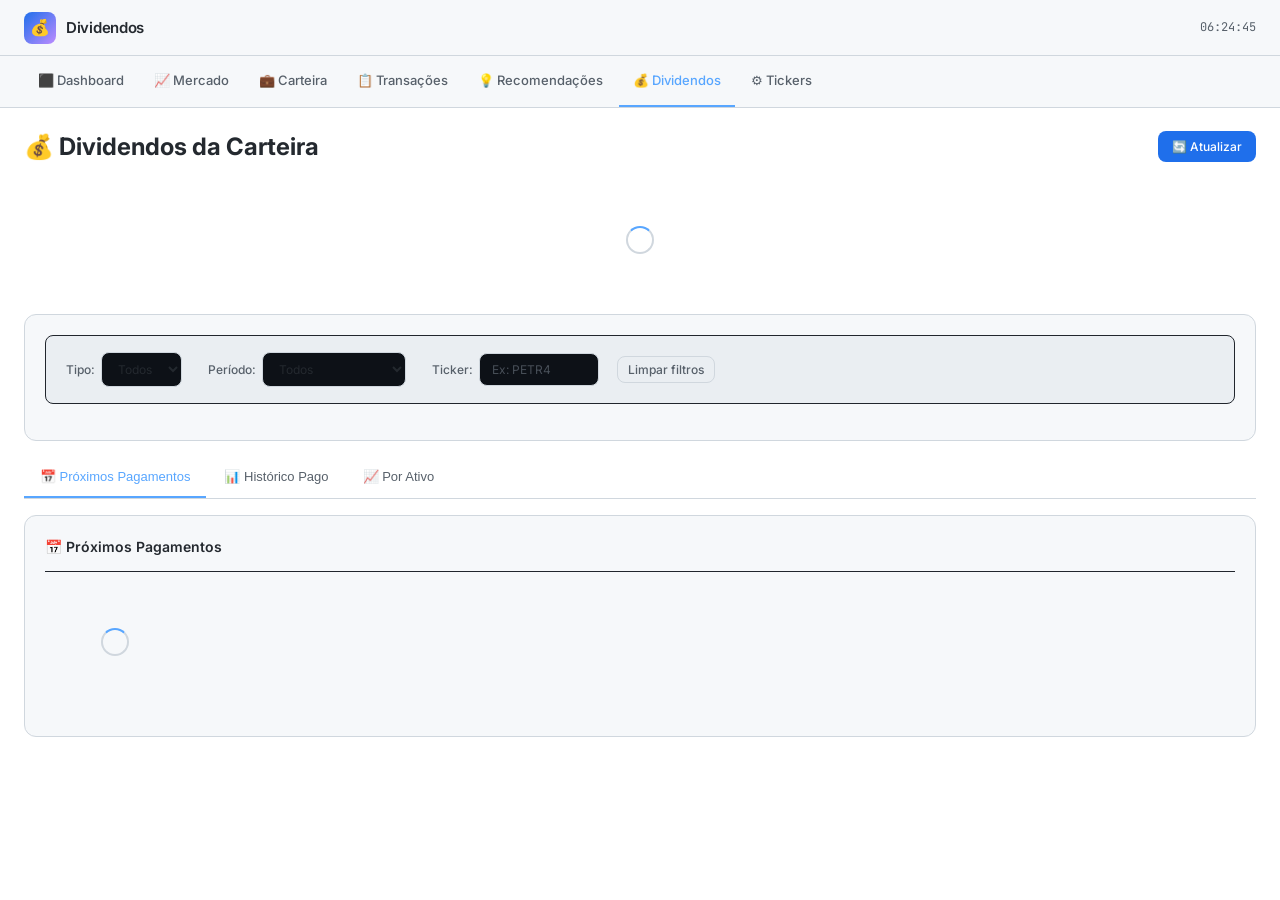
==== templates/dividends.html @ 09c8200e "Dividendos adicionados" ====
<!DOCTYPE html>
<html lang="pt-BR">
<head>
  <meta charset="UTF-8">
  <meta name="viewport" content="width=device-width, initial-scale=1.0">
  <title>Dividendos - Regulador Financeiro</title>
  <link rel="stylesheet" href="/static/style.css">
  <link rel="stylesheet" href="/static/dividends.css">
  <style>
    .div-header { display: flex; align-items: center; justify-content: space-between; gap: 16px; flex-wrap: wrap; margin-bottom: 20px; }
    .div-header h1 { font-size: 24px; font-weight: 700; display: flex; align-items: center; gap: 8px; }
    .div-refresh { display: flex; gap: 8px; }
    .div-refresh button { padding: 8px 14px; font-size: 12px; }

    .summary-grid { display: grid; grid-template-columns: repeat(auto-fit, minmax(200px, 1fr)); gap: 12px; margin-bottom: 20px; }
    .summary-card { background: var(--bg); border: 1px solid var(--border); border-radius: var(--radius-lg); padding: 16px; }
    .summary-card.highlight { border-color: var(--blue); background: rgba(88,166,255,.08); }
    .summary-label { font-size: 11px; color: var(--text-muted); text-transform: uppercase; letter-spacing: .4px; margin-bottom: 6px; }
    .summary-value { font-size: 20px; font-weight: 700; font-family: var(--mono); color: var(--text); }
    .summary-sub { font-size: 11px; color: var(--text-muted); margin-top: 4px; }

    .controls-bar { display: flex; gap: 10px; margin-bottom: 16px; flex-wrap: wrap; align-items: center; }
    .controls-bar select, .controls-bar input { padding: 8px 12px; border: 1px solid var(--border); border-radius: var(--radius); background: var(--bg-input); color: var(--text); font-size: 12px; }
    .controls-bar label { font-size: 12px; color: var(--text-muted); margin: 0; text-transform: none; letter-spacing: 0; display: flex; align-items: center; gap: 6px; }

    .tabs { display: flex; gap: 2px; margin-bottom: 16px; border-bottom: 1px solid var(--border); }
    .tab-btn { padding: 12px 16px; border: none; background: transparent; color: var(--text-muted); cursor: pointer; font-size: 13px; font-weight: 500; border-bottom: 2px solid transparent; transition: var(--transition); }
    .tab-btn.active { color: var(--blue); border-bottom-color: var(--blue); }
    .tab-btn:hover { color: var(--text); }

    .tab-content { display: none; }
    .tab-content.active { display: block; }

    /* ── CALENDÁRIO ────────────────────────────────────── */
    .calendar-grid { display: grid; grid-template-columns: repeat(auto-fill, minmax(140px, 1fr)); gap: 10px; margin-bottom: 20px; }
    .calendar-day { background: var(--bg); border: 1px solid var(--border); border-radius: var(--radius); padding: 12px; text-align: center; transition: var(--transition); }
    .calendar-day:hover { border-color: var(--blue); background: var(--bg-hover); }
    .calendar-day.past { opacity: .6; }
    .calendar-day.today { border-color: var(--blue); background: rgba(88,166,255,.1); }
    .calendar-day.future { border-color: var(--green); }
    .calendar-date { font-size: 11px; color: var(--text-muted); margin-bottom: 4px; }
    .calendar-ticker { font-family: var(--mono); font-size: 13px; font-weight: 700; color: var(--blue); margin-bottom: 4px; }
    .calendar-value { font-size: 14px; font-weight: 600; color: var(--green); }
    .calendar-qty { font-size: 10px; color: var(--text-muted); margin-top: 4px; }

    /* ── GRÁFICO ───────────────────────────────────────── */
    .chart-container { background: var(--bg); border: 1px solid var(--border); border-radius: var(--radius-lg); padding: 16px; margin-bottom: 20px; }
    .chart-title { font-size: 13px; font-weight: 600; color: var(--text); margin-bottom: 12px; }
    #monthlyChart { max-height: 300px; }

    /* ── TABELA ────────────────────────────────────────── */
    .table-container { overflow-x: auto; }
    table { width: 100%; border-collapse: collapse; font-size: 13px; }
    thead tr { border-bottom: 1px solid var(--border); }
    th { padding: 10px 12px; text-align: left; font-size: 11px; font-weight: 600; color: var(--text-muted); text-transform: uppercase; letter-spacing: .5px; }
    td { padding: 11px 12px; border-bottom: 1px solid var(--border-light); color: var(--text); }
    tbody tr { transition: background var(--transition); }
    tbody tr:hover { background: var(--bg-hover); }
    tbody tr:last-child td { border-bottom: none; }

    .ticker-badge { font-family: var(--mono); font-weight: 700; color: var(--blue); }
    .type-badge { display: inline-flex; align-items: center; padding: 2px 8px; border-radius: 20px; font-size: 11px; font-weight: 600; }
    .type-badge.fii { background: rgba(88,166,255,.15); color: var(--blue); }
    .type-badge.stock { background: rgba(63,185,80,.15); color: var(--green); }
    .status-badge { display: inline-flex; align-items: center; padding: 2px 8px; border-radius: 20px; font-size: 11px; font-weight: 600; }
    .status-badge.paid { background: rgba(63,185,80,.15); color: var(--green); }
    .status-badge.upcoming { background: rgba(210,153,34,.15); color: var(--yellow); }

    .value-positive { color: var(--green); font-weight: 600; }
    .value-muted { color: var(--text-muted); }

    /* ── EMPTY STATE ───────────────────────────────────── */
    .empty { text-align: center; padding: 48px 20px; color: var(--text-muted); }
    .empty-icon { font-size: 48px; margin-bottom: 12px; opacity: .4; }
    .empty-text { font-size: 14px; }

    /* ── LOADING ───────────────────────────────────────── */
    .loading-overlay { display: flex; align-items: center; justify-content: center; padding: 40px; }
    .spinner { width: 28px; height: 28px; border: 2px solid var(--border); border-top-color: var(--blue); border-radius: 50%; animation: spin .8s linear infinite; }
    @keyframes spin { to { transform: rotate(360deg); } }

    /* ── EXPANDABLE ROWS ───────────────────────────────── */
    .expandable-row { cursor: pointer; }
    .expandable-row:hover { background: var(--bg-hover); }
    .expand-icon { display: inline-block; transition: transform .2s; }
    .expand-icon.open { transform: rotate(90deg); }
    .expanded-content { display: none; background: var(--bg-hover); padding: 12px; border-radius: var(--radius); margin-top: 8px; font-size: 12px; }
    .expanded-content.show { display: block; }

    /* ── RESPONSIVE ────────────────────────────────────── */
    @media (max-width: 768px) {
      .div-header { flex-direction: column; align-items: flex-start; }
      .summary-grid { grid-template-columns: 1fr 1fr; }
      .calendar-grid { grid-template-columns: repeat(2, 1fr); }
      .controls-bar { flex-direction: column; }
      .controls-bar select, .controls-bar input { width: 100%; }
      table { font-size: 12px; }
      th, td { padding: 8px 10px; }
    }

    @media (max-width: 480px) {
      .summary-grid { grid-template-columns: 1fr; }
      .calendar-grid { grid-template-columns: 1fr; }
      .tabs { flex-wrap: wrap; }
      .tab-btn { padding: 10px 12px; font-size: 12px; }
    }
  </style>
</head>
<body>
<header>
  <div class="header-brand">
    <div class="logo">💰</div>
    <div>
      <h1>Dividendos</h1>
      <p>Histórico e Projeção</p>
    </div>
  </div>
  <span class="header-time" id="clock"></span>
</header>

<nav>
  <a href="/">⬛ Dashboard</a>
  <a href="/market">📈 Mercado</a>
  <a href="/portfolio">💼 Carteira</a>
  <a href="/transactions">📋 Transações</a>
  <a href="/recommendations">💡 Recomendações</a>
  <a href="/dividends" class="active">💰 Dividendos</a>
  <a href="/settings">⚙️ Tickers</a>
</nav>

<div class="container">

  <!-- HEADER COM REFRESH -->
  <div class="div-header">
    <h1>💰 Dividendos da Carteira</h1>
    <div class="div-refresh">
      <button class="btn btn-primary" id="refreshBtn" onclick="loadData()">🔄 Atualizar</button>
    </div>
  </div>

  <!-- RESUMO RÁPIDO -->
  <div class="summary-grid" id="summaryGrid">
    <div class="loading-overlay"><div class="spinner"></div></div>
  </div>

  <!-- CONTROLES E FILTROS -->
  <div class="card">
    <div class="controls-bar">
      <label>
        <span>Tipo:</span>
        <select id="filterType" onchange="applyFilters()">
          <option value="">Todos</option>
          <option value="fii">FIIs</option>
          <option value="stock">Ações</option>
        </select>
      </label>
      <label>
        <span>Período:</span>
        <select id="filterPeriod" onchange="applyFilters()">
          <option value="all">Todos</option>
          <option value="12m">Últimos 12 meses</option>
          <option value="6m">Últimos 6 meses</option>
          <option value="3m">Últimos 3 meses</option>
          <option value="1m">Último mês</option>
        </select>
      </label>
      <label>
        <span>Ticker:</span>
        <input type="text" id="filterTicker" placeholder="Ex: PETR4" onkeyup="applyFilters()" style="max-width: 120px;">
      </label>
      <button class="btn btn-ghost btn-sm" onclick="resetFilters()">Limpar filtros</button>
    </div>
  </div>

  <!-- ABAS -->
  <div class="tabs">
    <button class="tab-btn active" onclick="switchTab('upcoming')">📅 Próximos Pagamentos</button>
    <button class="tab-btn" onclick="switchTab('history')">📊 Histórico Pago</button>
    <button class="tab-btn" onclick="switchTab('assets')">📈 Por Ativo</button>
  </div>

  <!-- ABA: PRÓXIMOS PAGAMENTOS -->
  <div id="upcoming" class="tab-content active card">
    <h2>📅 Próximos Pagamentos</h2>
    <div class="calendar-grid" id="upcomingCalendar">
      <div class="loading-overlay"><div class="spinner"></div></div>
    </div>
  </div>

  <!-- ABA: HISTÓRICO PAGO -->
  <div id="history" class="tab-content card">
    <h2>📊 Histórico de Dividendos Pagos</h2>
    <div class="chart-container">
      <div class="chart-title">Dividendos Mensais (últimos 12 meses)</div>
      <canvas id="monthlyChart" width="400" height="200"></canvas>
    </div>
    <div class="table-container">
      <table id="historyTable">
        <thead>
          <tr>
            <th>Data Pagamento</th>
            <th>Ticker</th>
            <th>Tipo</th>
            <th>Qtd</th>
            <th>Valor/Ação</th>
            <th>Total Recebido</th>
          </tr>
        </thead>
        <tbody id="historyBody">
          <tr><td colspan="6" class="text-center"><div class="loading-overlay"><div class="spinner"></div></div></td></tr>
        </tbody>
      </table>
    </div>
  </div>

  <!-- ABA: POR ATIVO -->
  <div id="assets" class="tab-content card">
    <h2>📈 Dividendos por Ativo</h2>
    <div class="table-container">
      <table id="assetsTable">
        <thead>
          <tr>
            <th>Ticker</th>
            <th>Tipo</th>
            <th>Qtd</th>
            <th>DY</th>
            <th>Total 12m</th>
            <th>Próximo Pagamento</th>
            <th>Valor Próximo</th>
          </tr>
        </thead>
        <tbody id="assetsBody">
          <tr><td colspan="7" class="text-center"><div class="loading-overlay"><div class="spinner"></div></div></td></tr>
        </tbody>
      </table>
    </div>
  </div>

</div>

<script src="/static/script.js"></script>
<script>
const fmt = v => new Intl.NumberFormat('pt-BR', {style:'currency', currency:'BRL'}).format(v ?? 0);
const pct = v => v != null ? Number(v).toFixed(2) + '%' : '—';
const fmtDate = d => new Date(d).toLocaleDateString('pt-BR');

let fullData = null;
let filteredData = null;

function tick() {
  document.getElementById('clock').textContent = new Date().toLocaleTimeString('pt-BR');
}
tick();
setInterval(tick, 1000);

async function loadData() {
  const btn = document.getElementById('refreshBtn');
  btn.disabled = true;
  btn.textContent = '⏳ Carregando...';

  try {
    const res = await fetch('/api/dividends/full').then(r => r.json()).catch(() => null);
    if (!res?.success) {
      alert('Erro ao carregar dividendos');
      return;
    }

    fullData = res.data;
    filteredData = JSON.parse(JSON.stringify(fullData));
    renderAll();
  } finally {
    btn.disabled = false;
    btn.textContent = '🔄 Atualizar';
  }
}

function renderAll() {
  renderSummary();
  renderUpcoming();
  renderHistory();
  renderAssets();
}

function renderSummary() {
  if (!fullData) return;
  const s = fullData;
  const next = s.upcoming[0];
  const nextLabel = next
    ? next.tickers.join(' + ') + ' \u2022 ' + fmtDate(next.pay_date)
    : 'Nenhum agendado';

  document.getElementById('summaryGrid').innerHTML = `
    <div class="summary-card highlight">
      <div class="summary-label">Total Recebido (todo período)</div>
      <div class="summary-value value-positive">${fmt(s.total_all)}</div>
      <div class="summary-sub">12m: ${fmt(s.total_12m)} &nbsp;|&nbsp; média ${fmt(s.avg_monthly)}/mês</div>
    </div>
    <div class="summary-card">
      <div class="summary-label">Pr\u00f3ximo Pagamento</div>
      <div class="summary-value value-positive">${next ? fmt(next.total) : '\u2014'}</div>
      <div class="summary-sub">${nextLabel}</div>
    </div>
    <div class="summary-card">
      <div class="summary-label">Mensal M\u00e9dio Total</div>
      <div class="summary-value">${fmt(s.proj_monthly_total)}</div>
      <div class="summary-sub">
        FIIs ${fmt(s.fii_proj_monthly)} &nbsp;|&nbsp; A\u00e7\u00f5es ${fmt(s.stock_proj_monthly)}
      </div>
    </div>
    <div class="summary-card">
      <div class="summary-label">FIIs \u2014 Mensal Garantido</div>
      <div class="summary-value value-positive">${fmt(s.fii_proj_monthly)}</div>
      <div class="summary-sub">anual: ${fmt(s.fii_proj_monthly * 12)}</div>
    </div>
    <div class="summary-card">
      <div class="summary-label">A\u00e7\u00f5es \u2014 Mensal M\u00e9dio</div>
      <div class="summary-value">${fmt(s.stock_proj_monthly)}</div>
      <div class="summary-sub">anual: ${fmt(s.stock_proj_monthly * 12)}</div>
    </div>
  `;
}

function renderUpcoming() {
  if (!filteredData?.upcoming) return;
  const type  = document.getElementById('filterType').value;
  const tkFilter = document.getElementById('filterTicker').value.toUpperCase();

  // Filtra itens individuais dentro de cada grupo
  const groups = filteredData.upcoming.map(g => {
    const items = (g.items || []).filter(e => {
      if (type === 'fii'   && !e.is_fii) return false;
      if (type === 'stock' &&  e.is_fii) return false;
      if (tkFilter && !e.ticker.includes(tkFilter)) return false;
      return true;
    });
    if (!items.length) return null;
    return {
      pay_date: g.pay_date,
      tickers:  items.map(e => e.ticker),
      total:    items.reduce((s, e) => s + e.total, 0),
      items,
    };
  }).filter(Boolean);

  if (!groups.length) {
    document.getElementById('upcomingCalendar').innerHTML =
      `<div class="empty" style="grid-column:1/-1">
        <div class="empty-icon">📅</div>
        <div class="empty-text">Nenhum pagamento futuro agendado</div>
      </div>`;
    return;
  }

  document.getElementById('upcomingCalendar').innerHTML = groups.map((g, i) => {
    const daysUntil = Math.ceil((new Date(g.pay_date) - new Date()) / 86400000);
    const tickerBadges = g.tickers.map(t =>
      `<span class="ticker-badge" style="display:inline-block;margin:1px 2px">${t}</span>`
    ).join('');
    const detail = g.items.map(e =>
      `<div style="font-size:10px;color:var(--text-muted);margin-top:2px">${e.ticker} ${fmt(e.total)}</div>`
    ).join('');
    return `
      <div class="calendar-day future fade-in-up" style="animation-delay:${i*50}ms">
        <div class="calendar-date">${fmtDate(g.pay_date)}</div>
        <div style="margin:4px 0">${tickerBadges}</div>
        <div class="calendar-value">${fmt(g.total)}</div>
        ${g.items.length > 1 ? detail : ''}
        <div class="status-indicator upcoming" style="margin-top:6px;font-size:10px">${daysUntil} dias</div>
      </div>`;
  }).join('');
}

function renderHistory() {
  if (!filteredData?.paid_12m) return;
  const paid = filteredData.paid_12m.filter(e => {
    if (document.getElementById('filterType').value === 'fii' && !e.is_fii) return false;
    if (document.getElementById('filterType').value === 'stock' && e.is_fii) return false;
    if (document.getElementById('filterTicker').value && !e.ticker.includes(document.getElementById('filterTicker').value.toUpperCase())) return false;
    return true;
  });

  // Tabela
  if (!paid.length) {
    document.getElementById('historyBody').innerHTML = `
      <tr><td colspan="6" class="text-center empty-text">Nenhum dividendo pago no período</td></tr>
    `;
  } else {
    document.getElementById('historyBody').innerHTML = paid.map(e => `
      <tr>
        <td>${fmtDate(e.pay_date)}</td>
        <td class="ticker-badge">${e.ticker}</td>
        <td><span class="type-badge ${e.is_fii ? 'fii' : 'stock'}">${e.is_fii ? 'FII' : 'Ação'}</span></td>
        <td>${e.quantity}</td>
        <td class="mono">${fmt(e.value_per_share)}</td>
        <td class="value-positive">${fmt(e.total)}</td>
      </tr>
    `).join('');
  }

  // Gráfico mensal
  renderMonthlyChart(paid);
}

function renderMonthlyChart(paid) {
  const canvas = document.getElementById('monthlyChart');
  if (!canvas) return;

  const ctx = canvas.getContext('2d');
  const monthlyMap = {};

  paid.forEach(e => {
    const mo = e.pay_date.substring(0, 7);
    monthlyMap[mo] = (monthlyMap[mo] || 0) + e.total;
  });

  const months = Object.keys(monthlyMap).sort();
  const values = months.map(m => monthlyMap[m]);
  const maxVal = Math.max(...values, 1);

  // Limpar canvas
  ctx.clearRect(0, 0, canvas.width, canvas.height);

  const padding = 40;
  const chartWidth = canvas.width - padding * 2;
  const chartHeight = canvas.height - padding * 2;
  const barWidth = chartWidth / months.length * 0.7;
  const barGap = chartWidth / months.length;

  // Eixos
  ctx.strokeStyle = getComputedStyle(document.documentElement).getPropertyValue('--border').trim();
  ctx.lineWidth = 1;
  ctx.beginPath();
  ctx.moveTo(padding, padding);
  ctx.lineTo(padding, canvas.height - padding);
  ctx.lineTo(canvas.width - padding, canvas.height - padding);
  ctx.stroke();

  // Barras
  ctx.fillStyle = getComputedStyle(document.documentElement).getPropertyValue('--green').trim();
  months.forEach((m, i) => {
    const barHeight = (values[i] / maxVal) * chartHeight;
    const x = padding + i * barGap + (barGap - barWidth) / 2;
    const y = canvas.height - padding - barHeight;
    ctx.fillRect(x, y, barWidth, barHeight);
  });

  // Labels
  ctx.fillStyle = getComputedStyle(document.documentElement).getPropertyValue('--text-muted').trim();
  ctx.font = '11px Inter';
  ctx.textAlign = 'center';
  months.forEach((m, i) => {
    const x = padding + i * barGap + barGap / 2;
    ctx.fillText(m.substring(5), x, canvas.height - padding + 16);
  });
}

function renderAssets() {
  if (!filteredData?.summary) return;
  const summary = filteredData.summary.filter(a => {
    if (document.getElementById('filterType').value === 'fii' && !a.is_fii) return false;
    if (document.getElementById('filterType').value === 'stock' && a.is_fii) return false;
    if (document.getElementById('filterTicker').value && !a.ticker.includes(document.getElementById('filterTicker').value.toUpperCase())) return false;
    return true;
  }).sort((a, b) => b.total_12m - a.total_12m);

  if (!summary.length) {
    document.getElementById('assetsBody').innerHTML = `
      <tr><td colspan="7" class="text-center empty-text">Nenhum ativo encontrado</td></tr>
    `;
    return;
  }

  document.getElementById('assetsBody').innerHTML = summary.map((a, i) => {
    const dyClass = a.dy >= 8 ? 'positive' : a.dy >= 6 ? 'neutral' : 'negative';
    const monthsLabel = a.paid_months && a.paid_months.length
      ? a.paid_months.map(m => { const [y,mo] = m.split('-'); return `${mo}/${y}`; }).join(', ')
      : null;
    return `
      <tr style="animation: fadeInUp 0.3s ease-out ${i * 30}ms both;">
        <td class="ticker-badge">${a.ticker}</td>
        <td><span class="type-badge ${a.is_fii ? 'fii' : 'stock'}">${a.is_fii ? 'FII' : 'Ação'}</span></td>
        <td>${a.quantity}</td>
        <td class="mono ${dyClass}">${pct(a.dy)}</td>
        <td class="value-positive" ${monthsLabel ? `title="Meses pagos: ${monthsLabel}" style="cursor:help;border-bottom:1px dotted var(--green)"` : ''}>${fmt(a.total_12m)}</td>
        <td>${a.next_pay_date ? fmtDate(a.next_pay_date) : '—'}</td>
        <td class="value-positive">${a.next_pay_value ? fmt(a.next_pay_value) : '—'}</td>
      </tr>
    `;
  }).join('');
}

function switchTab(tab) {
  document.querySelectorAll('.tab-content').forEach(t => t.classList.remove('active'));
  document.querySelectorAll('.tab-btn').forEach(b => b.classList.remove('active'));
  document.getElementById(tab).classList.add('active');
  event.target.classList.add('active');
}

function applyFilters() {
  if (!fullData) return;
  filteredData = JSON.parse(JSON.stringify(fullData));
  renderUpcoming();
  renderHistory();
  renderAssets();
}

function resetFilters() {
  document.getElementById('filterType').value = '';
  document.getElementById('filterPeriod').value = 'all';
  document.getElementById('filterTicker').value = '';
  applyFilters();
}

// Carregar dados ao abrir
loadData();
setInterval(loadData, 300000); // Atualizar a cada 5 minutos

// Suporte a atalhos de teclado
document.addEventListener('keydown', (e) => {
  if (e.ctrlKey || e.metaKey) {
    if (e.key === 'r') {
      e.preventDefault();
      loadData();
    }
  }
});

// Notificacao de proximos pagamentos
function checkUpcomingPayments() {
  if (!fullData?.upcoming) return;
  const now = new Date();
  const upcoming = fullData.upcoming.filter(e => {
    const payDate = new Date(e.pay_date);
    const daysUntil = (payDate - now) / (1000 * 60 * 60 * 24);
    return daysUntil > 0 && daysUntil <= 7;
  });
  
  if (upcoming.length > 0 && 'Notification' in window && Notification.permission === 'granted') {
    const total = upcoming.reduce((sum, e) => sum + e.total, 0);
    new Notification('Dividendos Proximos', {
      body: `${upcoming.length} pagamento(s) nos proximos 7 dias: ${fmt(total)}`,
      icon: '💰'
    });
  }
}

// Solicitar permissao para notificacoes
if ('Notification' in window && Notification.permission === 'default') {
  Notification.requestPermission();
}

// Verificar pagamentos proximos a cada hora
setInterval(checkUpcomingPayments, 3600000);
</script>
</body>
</html>
---- static/style.css ----
@import url('https://fonts.googleapis.com/css2?family=Inter:wght@300;400;500;600;700&family=JetBrains+Mono:wght@400;500&display=swap');

:root {
  --bg:          #0d1117;
  --bg-card:     #161b22;
  --bg-hover:    #1c2128;
  --bg-input:    #0d1117;
  --border:      #30363d;
  --border-light:#21262d;

  --text:        #e6edf3;
  --text-muted:  #8b949e;
  --text-dim:    #484f58;

  --green:       #3fb950;
  --green-dim:   rgba(63,185,80,.15);
  --red:         #f85149;
  --red-dim:     rgba(248,81,73,.15);
  --yellow:      #d29922;
  --yellow-dim:  rgba(210,153,34,.15);
  --blue:        #58a6ff;
  --blue-dim:    rgba(88,166,255,.12);
  --purple:      #bc8cff;

  --accent:      #1f6feb;
  --accent-hover:#388bfd;

  --radius:      8px;
  --radius-lg:   12px;
  --shadow:      0 4px 24px rgba(0,0,0,.4);
  --transition:  .18s ease;

  --font:        'Inter', system-ui, sans-serif;
  --mono:        'JetBrains Mono', monospace;
}

*, *::before, *::after { box-sizing: border-box; margin: 0; padding: 0; }

html { scroll-behavior: smooth; }

body {
  font-family: var(--font);
  background: var(--bg);
  color: var(--text);
  line-height: 1.6;
  min-height: 100vh;
  font-size: 14px;
}

/* ── SCROLLBAR ─────────────────────────────────────── */
::-webkit-scrollbar { width: 6px; height: 6px; }
::-webkit-scrollbar-track { background: var(--bg); }
::-webkit-scrollbar-thumb { background: var(--border); border-radius: 3px; }
::-webkit-scrollbar-thumb:hover { background: var(--text-dim); }

/* ── HEADER ────────────────────────────────────────── */
header {
  background: var(--bg-card);
  border-bottom: 1px solid var(--border);
  padding: 0 24px;
  height: 56px;
  display: flex;
  align-items: center;
  justify-content: space-between;
  position: sticky;
  top: 0;
  z-index: 100;
  backdrop-filter: blur(8px);
}

.header-brand {
  display: flex;
  align-items: center;
  gap: 10px;
}

.header-brand .logo {
  width: 32px;
  height: 32px;
  background: linear-gradient(135deg, var(--accent), var(--purple));
  border-radius: 8px;
  display: flex;
  align-items: center;
  justify-content: center;
  font-size: 16px;
  flex-shrink: 0;
}

.header-brand h1 {
  font-size: 15px;
  font-weight: 600;
  color: var(--text);
  letter-spacing: -.3px;
}

.header-brand p {
  font-size: 11px;
  color: var(--text-muted);
  display: none;
}

.header-time {
  font-family: var(--mono);
  font-size: 12px;
  color: var(--text-muted);
}

/* ── NAV ───────────────────────────────────────────── */
nav {
  background: var(--bg-card);
  border-bottom: 1px solid var(--border);
  padding: 0 24px;
  display: flex;
  gap: 2px;
  overflow-x: auto;
}

nav::-webkit-scrollbar { height: 0; }

nav a {
  color: var(--text-muted);
  text-decoration: none;
  padding: 14px 14px;
  font-size: 13px;
  font-weight: 500;
  border-bottom: 2px solid transparent;
  transition: var(--transition);
  white-space: nowrap;
  display: flex;
  align-items: center;
  gap: 6px;
}

nav a:hover { color: var(--text); }

nav a.active {
  color: var(--blue);
  border-bottom-color: var(--blue);
}

/* ── CONTAINER ─────────────────────────────────────── */
.container {
  max-width: 1400px;
  margin: 0 auto;
  padding: 20px 24px;
}

/* ── CARD ──────────────────────────────────────────── */
.card {
  background: var(--bg-card);
  border: 1px solid var(--border);
  border-radius: var(--radius-lg);
  padding: 20px;
  margin-bottom: 16px;
}

.card-header {
  display: flex;
  align-items: center;
  justify-content: space-between;
  margin-bottom: 16px;
  padding-bottom: 12px;
  border-bottom: 1px solid var(--border-light);
}

.card-header h2 {
  font-size: 14px;
  font-weight: 600;
  color: var(--text);
  display: flex;
  align-items: center;
  gap: 8px;
}

.card h2 {
  font-size: 14px;
  font-weight: 600;
  color: var(--text);
  margin-bottom: 16px;
  padding-bottom: 12px;
  border-bottom: 1px solid var(--border-light);
  display: flex;
  align-items: center;
  gap: 8px;
}

/* ── STAT GRID ─────────────────────────────────────── */
.stats-grid {
  display: grid;
  grid-template-columns: repeat(auto-fit, minmax(180px, 1fr));
  gap: 12px;
  margin-bottom: 16px;
}

.stat-card {
  background: var(--bg);
  border: 1px solid var(--border);
  border-radius: var(--radius);
  padding: 16px;
  position: relative;
  overflow: hidden;
}

.stat-card::before {
  content: '';
  position: absolute;
  top: 0; left: 0; right: 0;
  height: 2px;
  background: var(--accent);
}

.stat-card.green::before { background: var(--green); }
.stat-card.red::before   { background: var(--red); }
.stat-card.yellow::before{ background: var(--yellow); }
.stat-card.blue::before  { background: var(--blue); }

.stat-label {
  font-size: 11px;
  font-weight: 500;
  color: var(--text-muted);
  text-transform: uppercase;
  letter-spacing: .6px;
  margin-bottom: 6px;
}

.stat-value {
  font-size: 22px;
  font-weight: 700;
  color: var(--text);
  font-family: var(--mono);
  letter-spacing: -.5px;
}

.stat-value.positive { color: var(--green); }
.stat-value.negative { color: var(--red); }

.stat-sub {
  font-size: 11px;
  color: var(--text-muted);
  margin-top: 4px;
}

/* ── GRID LAYOUTS ──────────────────────────────────── */
.grid { display: grid; gap: 16px; }
.grid-2 { grid-template-columns: repeat(auto-fit, minmax(320px, 1fr)); }
.grid-3 { grid-template-columns: repeat(auto-fit, minmax(240px, 1fr)); }
.grid-4 { grid-template-columns: repeat(auto-fit, minmax(180px, 1fr)); }

/* ── TABLE ─────────────────────────────────────────── */
.table-wrap { overflow-x: auto; }

table {
  width: 100%;
  border-collapse: collapse;
  font-size: 13px;
}

thead tr {
  border-bottom: 1px solid var(--border);
}

th {
  padding: 10px 12px;
  text-align: left;
  font-size: 11px;
  font-weight: 600;
  color: var(--text-muted);
  text-transform: uppercase;
  letter-spacing: .5px;
  white-space: nowrap;
}

td {
  padding: 11px 12px;
  border-bottom: 1px solid var(--border-light);
  color: var(--text);
}

tbody tr { transition: background var(--transition); }
tbody tr:hover { background: var(--bg-hover); }
tbody tr:last-child td { border-bottom: none; }

.ticker-cell {
  font-family: var(--mono);
  font-weight: 600;
  font-size: 13px;
  color: var(--blue);
}

/* ── BADGES ────────────────────────────────────────── */
.badge {
  display: inline-flex;
  align-items: center;
  padding: 2px 8px;
  border-radius: 20px;
  font-size: 11px;
  font-weight: 600;
  letter-spacing: .3px;
}

.badge-green  { background: var(--green-dim);  color: var(--green); }
.badge-red    { background: var(--red-dim);    color: var(--red); }
.badge-yellow { background: var(--yellow-dim); color: var(--yellow); }
.badge-blue   { background: var(--blue-dim);   color: var(--blue); }

/* ── POSITIVE / NEGATIVE ───────────────────────────── */
.positive { color: var(--green); font-weight: 500; }
.negative { color: var(--red);   font-weight: 500; }
.neutral  { color: var(--yellow); font-weight: 500; }

/* ── FORMS ─────────────────────────────────────────── */
.form-group { margin-bottom: 14px; }

label {
  display: block;
  font-size: 12px;
  font-weight: 500;
  color: var(--text-muted);
  margin-bottom: 6px;
  text-transform: uppercase;
  letter-spacing: .4px;
}

input, select, textarea {
  width: 100%;
  background: var(--bg-input);
  border: 1px solid var(--border);
  border-radius: var(--radius);
  color: var(--text);
  font-family: var(--font);
  font-size: 13px;
  padding: 9px 12px;
  transition: border-color var(--transition), box-shadow var(--transition);
  outline: none;
}

input:focus, select:focus, textarea:focus {
  border-color: var(--accent);
  box-shadow: 0 0 0 3px rgba(31,111,235,.2);
}

input::placeholder { color: var(--text-dim); }

select option { background: var(--bg-card); }

input[type="date"]::-webkit-calendar-picker-indicator {
  filter: invert(.5);
  cursor: pointer;
}

.form-row {
  display: grid;
  grid-template-columns: 1fr 1fr;
  gap: 12px;
}

.input-group {
  display: flex;
  gap: 8px;
}

.input-group input { flex: 1; }

/* ── BUTTONS ───────────────────────────────────────── */
.btn {
  display: inline-flex;
  align-items: center;
  justify-content: center;
  gap: 6px;
  padding: 8px 16px;
  border: none;
  border-radius: var(--radius);
  font-family: var(--font);
  font-size: 13px;
  font-weight: 500;
  cursor: pointer;
  transition: var(--transition);
  text-decoration: none;
  white-space: nowrap;
  user-select: none;
}

.btn-primary {
  background: var(--accent);
  color: #fff;
}
.btn-primary:hover { background: var(--accent-hover); }

.btn-success {
  background: rgba(63,185,80,.15);
  color: var(--green);
  border: 1px solid rgba(63,185,80,.3);
}
.btn-success:hover { background: rgba(63,185,80,.25); }

.btn-danger {
  background: rgba(248,81,73,.15);
  color: var(--red);
  border: 1px solid rgba(248,81,73,.3);
}
.btn-danger:hover { background: rgba(248,81,73,.25); }

.btn-ghost {
  background: transparent;
  color: var(--text-muted);
  border: 1px solid var(--border);
}
.btn-ghost:hover { background: var(--bg-hover); color: var(--text); }

.btn-block { width: 100%; }
.btn-sm { padding: 5px 10px; font-size: 12px; }
.btn-icon { padding: 6px; border-radius: 6px; }

button:disabled, .btn:disabled { opacity: .4; cursor: not-allowed; }

/* ── ALERTS ────────────────────────────────────────── */
.alert {
  padding: 10px 14px;
  border-radius: var(--radius);
  font-size: 13px;
  margin: 10px 0;
  display: flex;
  align-items: center;
  gap: 8px;
  animation: fadeSlide .2s ease;
}

.alert-success { background: var(--green-dim); color: var(--green); border: 1px solid rgba(63,185,80,.3); }
.alert-danger  { background: var(--red-dim);   color: var(--red);   border: 1px solid rgba(248,81,73,.3); }
.alert-warning { background: rgba(210,153,34,.15); color: var(--yellow); border: 1px solid rgba(210,153,34,.3); }
.alert-info    { background: var(--blue-dim);  color: var(--blue);  border: 1px solid rgba(88,166,255,.3); }

/* ── LOADING ───────────────────────────────────────── */
.loading {
  display: flex;
  flex-direction: column;
  align-items: center;
  justify-content: center;
  padding: 48px;
  color: var(--text-muted);
  gap: 12px;
  font-size: 13px;
}

.spinner {
  width: 28px;
  height: 28px;
  border: 2px solid var(--border);
  border-top-color: var(--blue);
  border-radius: 50%;
  animation: spin .8s linear infinite;
}

.empty {
  text-align: center;
  padding: 48px;
  color: var(--text-muted);
  font-size: 13px;
}

.empty-icon { font-size: 32px; margin-bottom: 8px; opacity: .4; }

/* ── CONTROLS BAR ──────────────────────────────────── */
.controls {
  display: flex;
  gap: 8px;
  margin-bottom: 16px;
  flex-wrap: wrap;
}

.controls input, .controls select { flex: 1; min-width: 140px; }

/* ── TICKER CARDS (settings) ───────────────────────── */
.ticker-list {
  display: grid;
  grid-template-columns: repeat(auto-fill, minmax(260px, 1fr));
  gap: 10px;
}

.ticker-item {
  background: var(--bg);
  border: 1px solid var(--border);
  border-radius: var(--radius);
  padding: 14px 16px;
  display: flex;
  align-items: center;
  gap: 10px;
  transition: border-color var(--transition), background var(--transition);
}

.ticker-item:hover { border-color: var(--accent); background: var(--bg-hover); }

.ticker-item-info { flex: 1; min-width: 0; }

.ticker-item-symbol {
  font-family: var(--mono);
  font-size: 14px;
  font-weight: 700;
  color: var(--blue);
}

.ticker-item-name {
  font-size: 11px;
  color: var(--text-muted);
  white-space: nowrap;
  overflow: hidden;
  text-overflow: ellipsis;
  margin-top: 3px;
}

.ticker-item-type {
  font-size: 10px;
  padding: 2px 8px;
  border-radius: 10px;
  flex-shrink: 0;
}

/* ── REC CARDS ─────────────────────────────────────── */
.rec-grid {
  display: grid;
  grid-template-columns: repeat(auto-fill, minmax(300px, 1fr));
  gap: 14px;
}

.rec-card {
  background: var(--bg);
  border: 1px solid var(--border);
  border-radius: var(--radius-lg);
  padding: 18px;
  border-left: 3px solid var(--border);
  transition: var(--transition);
  display: flex;
  flex-direction: column;
  gap: 6px;
}

.rec-card:hover { border-color: var(--text-dim); background: var(--bg-hover); }
.rec-card.compra     { border-left-color: var(--green); }
.rec-card.venda      { border-left-color: var(--red); }
.rec-card.manutencao { border-left-color: var(--yellow); }

.rec-card-header {
  display: flex;
  align-items: center;
  justify-content: space-between;
  margin-bottom: 4px;
}

.rec-ticker { font-family: var(--mono); font-size: 16px; font-weight: 700; color: var(--text); }
.rec-name   { font-size: 11px; color: var(--text-muted); margin-bottom: 2px; }

.rec-rec { font-size: 11px; font-weight: 700; padding: 3px 10px; border-radius: 20px; }
.rec-rec.compra     { background: var(--green-dim); color: var(--green); }
.rec-rec.venda      { background: var(--red-dim);   color: var(--red); }
.rec-rec.manutencao { background: var(--yellow-dim); color: var(--yellow); }

.rec-meta {
  display: flex;
  gap: 14px;
  flex-wrap: wrap;
  margin: 4px 0;
}

.rec-meta-item {
  display: flex;
  flex-direction: column;
  gap: 1px;
}

.rec-meta-label { font-size: 10px; color: var(--text-muted); text-transform: uppercase; letter-spacing: .4px; }
.rec-meta-value { font-family: var(--mono); font-size: 13px; font-weight: 600; color: var(--text); }

.confidence-bar {
  background: var(--border);
  height: 4px;
  border-radius: 2px;
  overflow: hidden;
  margin: 4px 0;
}

.confidence-fill {
  height: 100%;
  background: var(--blue);
  border-radius: 2px;
  transition: width .4s ease;
}
.confidence-fill.green  { background: var(--green); }
.confidence-fill.red    { background: var(--red); }
.confidence-fill.yellow { background: var(--yellow); }

.rec-reason { font-size: 11px; color: var(--text-muted); line-height: 1.5; margin-top: 2px; }

/* ── PRICE CHANGE INDICATOR ────────────────────────── */
.change-up   { color: var(--green); }
.change-down { color: var(--red); }

/* ── ANIMATIONS ────────────────────────────────────── */
@keyframes spin { to { transform: rotate(360deg); } }

@keyframes fadeSlide {
  from { opacity: 0; transform: translateY(-6px); }
  to   { opacity: 1; transform: translateY(0); }
}

@keyframes fadeIn {
  from { opacity: 0; }
  to   { opacity: 1; }
}

.fade-in { animation: fadeIn .25s ease; }

/* ── DIVIDER ───────────────────────────────────────── */
.divider {
  border: none;
  border-top: 1px solid var(--border-light);
  margin: 16px 0;
}

/* ── UTILS ─────────────────────────────────────────── */
.text-center { text-align: center; }
.text-right  { text-align: right; }
.text-muted  { color: var(--text-muted); }
.mono        { font-family: var(--mono); }
.hidden      { display: none !important; }
.flex        { display: flex; }
.flex-center { display: flex; align-items: center; }
.flex-between{ display: flex; align-items: center; justify-content: space-between; }
.gap-8       { gap: 8px; }
.mt-8        { margin-top: 8px; }
.mt-16       { margin-top: 16px; }
.mb-16       { margin-bottom: 16px; }
.small       { font-size: 11px; color: var(--text-muted); }

/* ── RESPONSIVE ────────────────────────────────────── */
@media (max-width: 768px) {
  .container { padding: 12px 16px; }
  header { padding: 0 16px; }
  nav { padding: 0 16px; }
  .stats-grid { grid-template-columns: repeat(2, 1fr); }
  .form-row { grid-template-columns: 1fr; }
  .grid-2, .grid-3, .grid-4 { grid-template-columns: 1fr; }
  th, td { padding: 8px 10px; }
  .ticker-list { grid-template-columns: 1fr 1fr; }
}

@media (max-width: 480px) {
  .stats-grid { grid-template-columns: 1fr 1fr; }
  .stat-value { font-size: 18px; }
  nav a { padding: 12px 10px; font-size: 12px; }
  .ticker-list { grid-template-columns: 1fr; }
  .controls { flex-direction: column; }
}
---- static/dividends.css ----
/* ── ESTILOS ADICIONAIS PARA DIVIDENDOS ────────────────────────────────────── */

/* Temas de cores para diferentes tipos de dividendos */
.dividend-theme-fii {
  --accent-color: #58a6ff;
  --accent-dim: rgba(88, 166, 255, 0.15);
}

.dividend-theme-stock {
  --accent-color: #3fb950;
  --accent-dim: rgba(63, 185, 80, 0.15);
}

/* Cards com animações suaves */
.summary-card {
  animation: slideUp 0.3s ease-out;
}

@keyframes slideUp {
  from {
    opacity: 0;
    transform: translateY(10px);
  }
  to {
    opacity: 1;
    transform: translateY(0);
  }
}

/* Efeito hover nos cards de calendário */
.calendar-day {
  position: relative;
  overflow: hidden;
}

.calendar-day::before {
  content: '';
  position: absolute;
  top: 0;
  left: -100%;
  width: 100%;
  height: 100%;
  background: linear-gradient(90deg, transparent, rgba(255, 255, 255, 0.1), transparent);
  transition: left 0.5s ease;
}

.calendar-day:hover::before {
  left: 100%;
}

/* Tabelas com zebra striping */
tbody tr:nth-child(odd) {
  background: rgba(0, 0, 0, 0.1);
}

tbody tr:nth-child(even) {
  background: transparent;
}

/* Badges com animação de pulso para próximos pagamentos */
.status-badge.upcoming {
  animation: pulse 2s infinite;
}

@keyframes pulse {
  0%, 100% {
    opacity: 1;
  }
  50% {
    opacity: 0.7;
  }
}

/* Gráfico com gradiente */
#monthlyChart {
  filter: drop-shadow(0 2px 4px rgba(0, 0, 0, 0.2));
}

/* Tooltip customizado */
.tooltip {
  position: relative;
  display: inline-block;
  cursor: help;
  border-bottom: 1px dotted var(--text-muted);
}

.tooltip .tooltiptext {
  visibility: hidden;
  width: 200px;
  background-color: var(--bg-card);
  color: var(--text);
  text-align: center;
  border-radius: var(--radius);
  padding: 8px;
  position: absolute;
  z-index: 1;
  bottom: 125%;
  left: 50%;
  margin-left: -100px;
  opacity: 0;
  transition: opacity 0.3s;
  border: 1px solid var(--border);
  font-size: 11px;
}

.tooltip .tooltiptext::after {
  content: '';
  position: absolute;
  top: 100%;
  left: 50%;
  margin-left: -5px;
  border-width: 5px;
  border-style: solid;
  border-color: var(--bg-card) transparent transparent transparent;
}

.tooltip:hover .tooltiptext {
  visibility: visible;
  opacity: 1;
}

/* Filtros com estilo melhorado */
.controls-bar {
  background: var(--bg-hover);
  padding: 12px;
  border-radius: var(--radius);
  border: 1px solid var(--border-light);
}

.controls-bar label {
  display: flex;
  align-items: center;
  gap: 8px;
  padding: 4px 8px;
  border-radius: var(--radius);
  transition: background var(--transition);
}

.controls-bar label:hover {
  background: var(--bg);
}

/* Indicadores de status com ícones */
.status-indicator {
  display: inline-flex;
  align-items: center;
  gap: 4px;
  padding: 4px 8px;
  border-radius: 20px;
  font-size: 11px;
  font-weight: 600;
}

.status-indicator.paid::before {
  content: '✓';
  color: var(--green);
}

.status-indicator.upcoming::before {
  content: '⏱';
  color: var(--yellow);
}

.status-indicator.overdue::before {
  content: '!';
  color: var(--red);
}

/* Valores com formatação especial */
.value-large {
  font-size: 24px;
  font-weight: 700;
  font-family: var(--mono);
}

.value-small {
  font-size: 12px;
  font-weight: 500;
}

/* Linhas de separação customizadas */
.divider-custom {
  height: 1px;
  background: linear-gradient(90deg, transparent, var(--border), transparent);
  margin: 16px 0;
}

/* Efeito de carregamento */
.skeleton {
  background: linear-gradient(90deg, var(--bg) 25%, var(--bg-hover) 50%, var(--bg) 75%);
  background-size: 200% 100%;
  animation: loading 1.5s infinite;
}

@keyframes loading {
  0% {
    background-position: 200% 0;
  }
  100% {
    background-position: -200% 0;
  }
}

/* Cards expandíveis */
.expandable-card {
  transition: all var(--transition);
}

.expandable-card.expanded {
  box-shadow: 0 8px 24px rgba(0, 0, 0, 0.3);
}

/* Badges com cores dinâmicas */
.badge-dynamic {
  display: inline-flex;
  align-items: center;
  padding: 4px 10px;
  border-radius: 20px;
  font-size: 11px;
  font-weight: 600;
  transition: all var(--transition);
}

.badge-dynamic:hover {
  transform: scale(1.05);
}

/* Tabelas responsivas com scroll horizontal */
.table-responsive {
  overflow-x: auto;
  -webkit-overflow-scrolling: touch;
}

.table-responsive::-webkit-scrollbar {
  height: 4px;
}

.table-responsive::-webkit-scrollbar-track {
  background: var(--bg);
}

.table-responsive::-webkit-scrollbar-thumb {
  background: var(--border);
  border-radius: 2px;
}

.table-responsive::-webkit-scrollbar-thumb:hover {
  background: var(--text-dim);
}

/* Animação de entrada para elementos */
.fade-in-up {
  animation: fadeInUp 0.4s ease-out;
}

@keyframes fadeInUp {
  from {
    opacity: 0;
    transform: translateY(20px);
  }
  to {
    opacity: 1;
    transform: translateY(0);
  }
}

/* Estilos para impressão */
@media print {
  nav, header, .div-refresh, .controls-bar {
    display: none;
  }

  .container {
    max-width: 100%;
    padding: 0;
  }

  .card {
    page-break-inside: avoid;
    border: 1px solid #ccc;
  }

  table {
    width: 100%;
  }

  th, td {
    border: 1px solid #ccc;
  }
}

/* Modo escuro (já aplicado por padrão) */
@media (prefers-color-scheme: dark) {
  .summary-card {
    background: var(--bg);
    border-color: var(--border);
  }

  .calendar-day {
    background: var(--bg);
    border-color: var(--border);
  }
}

/* Modo claro (opcional) */
@media (prefers-color-scheme: light) {
  :root {
    --bg: #ffffff;
    --bg-card: #f6f8fa;
    --bg-hover: #eaeef2;
    --border: #d0d7de;
    --text: #24292f;
    --text-muted: #57606a;
  }
}

/* Animações para transições suaves */
* {
  transition: background-color var(--transition), border-color var(--transition), color var(--transition);
}

/* Desabilitar transições em elementos específicos */
.no-transition {
  transition: none !important;
}

/* Estilos para acessibilidade */
.sr-only {
  position: absolute;
  width: 1px;
  height: 1px;
  padding: 0;
  margin: -1px;
  overflow: hidden;
  clip: rect(0, 0, 0, 0);
  white-space: nowrap;
  border-width: 0;
}

/* Focus visível para navegação por teclado */
button:focus-visible,
a:focus-visible,
input:focus-visible,
select:focus-visible {
  outline: 2px solid var(--blue);
  outline-offset: 2px;
}

/* Estilos para modo de alto contraste */
@media (prefers-contrast: more) {
  .summary-card {
    border-width: 2px;
  }

  .badge-dynamic {
    border: 1px solid currentColor;
  }

  table {
    border: 2px solid var(--border);
  }
}

/* Estilos para redução de movimento */
@media (prefers-reduced-motion: reduce) {
  * {
    animation-duration: 0.01ms !important;
    animation-iteration-count: 1 !important;
    transition-duration: 0.01ms !important;
  }
}
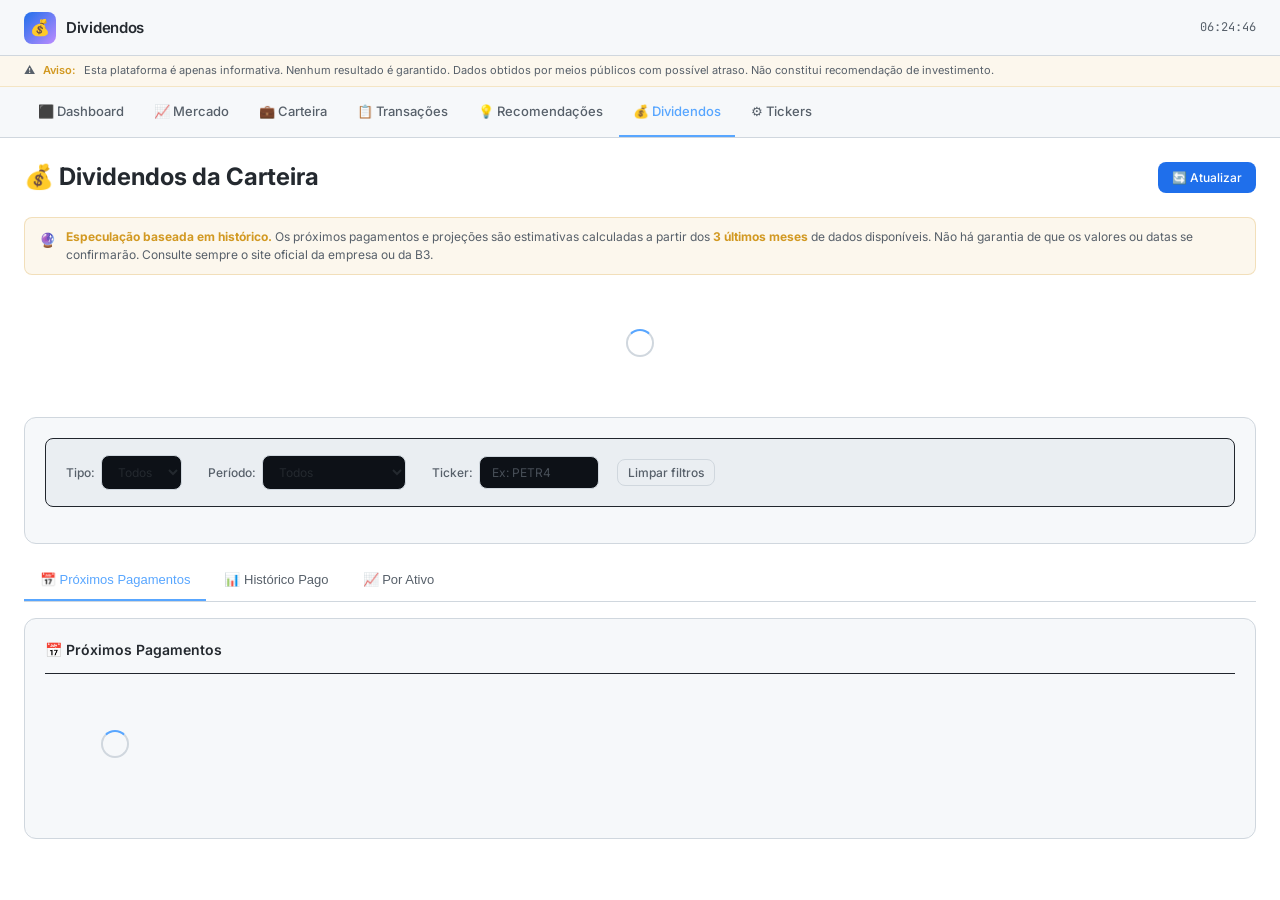
==== commit b7c59063: "Atualizações de visuais" ====
--- a/templates/dividends.html
+++ b/templates/dividends.html
@@ -118,6 +118,7 @@
   <span class="header-time" id="clock"></span>
 </header>
 
+<div class="disclaimer-bar">⚠️ <strong>Aviso:</strong> Esta plataforma é apenas informativa. Nenhum resultado é garantido. Dados obtidos por meios públicos com possível atraso. Não constitui recomendação de investimento.</div>
 <nav>
   <a href="/">⬛ Dashboard</a>
   <a href="/market">📈 Mercado</a>
@@ -136,6 +137,11 @@
     <div class="div-refresh">
       <button class="btn btn-primary" id="refreshBtn" onclick="loadData()">🔄 Atualizar</button>
     </div>
+  </div>
+
+  <div class="notice warning">
+    <span class="notice-icon">🔮</span>
+    <span><strong>Especulação baseada em histórico.</strong> Os próximos pagamentos e projeções são estimativas calculadas a partir dos <strong>3 últimos meses</strong> de dados disponíveis. Não há garantia de que os valores ou datas se confirmarão. Consulte sempre o site oficial da empresa ou da B3.</span>
   </div>
 
   <!-- RESUMO RÁPIDO -->
@@ -472,16 +478,32 @@
 
   document.getElementById('assetsBody').innerHTML = summary.map((a, i) => {
     const dyClass = a.dy >= 8 ? 'positive' : a.dy >= 6 ? 'neutral' : 'negative';
-    const monthsLabel = a.paid_months && a.paid_months.length
-      ? a.paid_months.map(m => { const [y,mo] = m.split('-'); return `${mo}/${y}`; }).join(', ')
-      : null;
+    const MO_LABELS = ['Jan','Fev','Mar','Abr','Mai','Jun','Jul','Ago','Set','Out','Nov','Dez'];
+    let monthsHtml = '';
+    if (a.paid_months && a.paid_months.length) {
+      const paidSet = new Set(a.paid_months);
+      const last    = a.paid_months[a.paid_months.length - 1];
+      const [ly, lm] = last.split('-').map(Number);
+      const last12  = [];
+      for (let i = 11; i >= 0; i--) {
+        let m = lm - i, y = ly;
+        if (m <= 0) { m += 12; y--; }
+        last12.push(`${y}-${String(m).padStart(2,'0')}`);
+      }
+      const chips = last12.map(key => {
+        const lbl = MO_LABELS[parseInt(key.split('-')[1]) - 1];
+        const paid = paidSet.has(key);
+        return `<span class="m-chip ${paid ? 'paid' : 'unpaid'}" title="${key}">${lbl}</span>`;
+      }).join('');
+      monthsHtml = `<div class="paid-months-wrap">${chips}</div>`;
+    }
     return `
       <tr style="animation: fadeInUp 0.3s ease-out ${i * 30}ms both;">
         <td class="ticker-badge">${a.ticker}</td>
         <td><span class="type-badge ${a.is_fii ? 'fii' : 'stock'}">${a.is_fii ? 'FII' : 'Ação'}</span></td>
         <td>${a.quantity}</td>
         <td class="mono ${dyClass}">${pct(a.dy)}</td>
-        <td class="value-positive" ${monthsLabel ? `title="Meses pagos: ${monthsLabel}" style="cursor:help;border-bottom:1px dotted var(--green)"` : ''}>${fmt(a.total_12m)}</td>
+        <td class="value-positive">${fmt(a.total_12m)}${monthsHtml}</td>
         <td>${a.next_pay_date ? fmtDate(a.next_pay_date) : '—'}</td>
         <td class="value-positive">${a.next_pay_value ? fmt(a.next_pay_value) : '—'}</td>
       </tr>
--- a/static/style.css
+++ b/static/style.css
@@ -65,7 +65,12 @@
   position: sticky;
   top: 0;
   z-index: 100;
-  backdrop-filter: blur(8px);
+}
+
+.header-time {
+  font-rendering: optimizeLegibility;
+  -webkit-font-smoothing: antialiased;
+  -moz-osx-font-smoothing: grayscale;
 }
 
 .header-brand {
@@ -615,6 +620,67 @@
   border-top: 1px solid var(--border-light);
   margin: 16px 0;
 }
+
+/* ── DISCLAIMER GLOBAL ────────────────────────────── */
+.disclaimer-bar {
+  background: rgba(210,153,34,.08);
+  border-bottom: 1px solid rgba(210,153,34,.2);
+  padding: 6px 24px;
+  font-size: 11px;
+  color: var(--text-muted);
+  display: flex;
+  align-items: center;
+  gap: 8px;
+  flex-wrap: wrap;
+}
+.disclaimer-bar strong { color: var(--yellow); font-weight: 600; }
+
+/* ── NOTICE INLINE ─────────────────────────────────── */
+.notice {
+  display: flex;
+  align-items: flex-start;
+  gap: 10px;
+  padding: 10px 14px;
+  border-radius: var(--radius);
+  font-size: 12px;
+  line-height: 1.5;
+  margin-bottom: 14px;
+}
+.notice.warning {
+  background: rgba(210,153,34,.08);
+  border: 1px solid rgba(210,153,34,.25);
+  color: var(--text-muted);
+}
+.notice.warning strong { color: var(--yellow); }
+.notice.info {
+  background: rgba(88,166,255,.07);
+  border: 1px solid rgba(88,166,255,.2);
+  color: var(--text-muted);
+}
+.notice.info strong { color: var(--blue); }
+.notice-icon { font-size: 14px; flex-shrink: 0; margin-top: 1px; }
+
+/* ── MONTH CHIPS (dividends por ativo) ─────────────── */
+.paid-months-wrap {
+  display: flex;
+  flex-wrap: wrap;
+  gap: 3px;
+  margin-top: 4px;
+}
+.m-chip {
+  display: inline-flex;
+  align-items: center;
+  justify-content: center;
+  width: 28px;
+  height: 20px;
+  border-radius: 4px;
+  font-size: 10px;
+  font-family: var(--mono);
+  font-weight: 600;
+  letter-spacing: -.3px;
+}
+.m-chip.paid   { background: rgba(63,185,80,.18);  color: var(--green); }
+.m-chip.unpaid { background: rgba(255,255,255,.04); color: var(--text-dim); }
 
 /* ── UTILS ─────────────────────────────────────────── */
 .text-center { text-align: center; }
